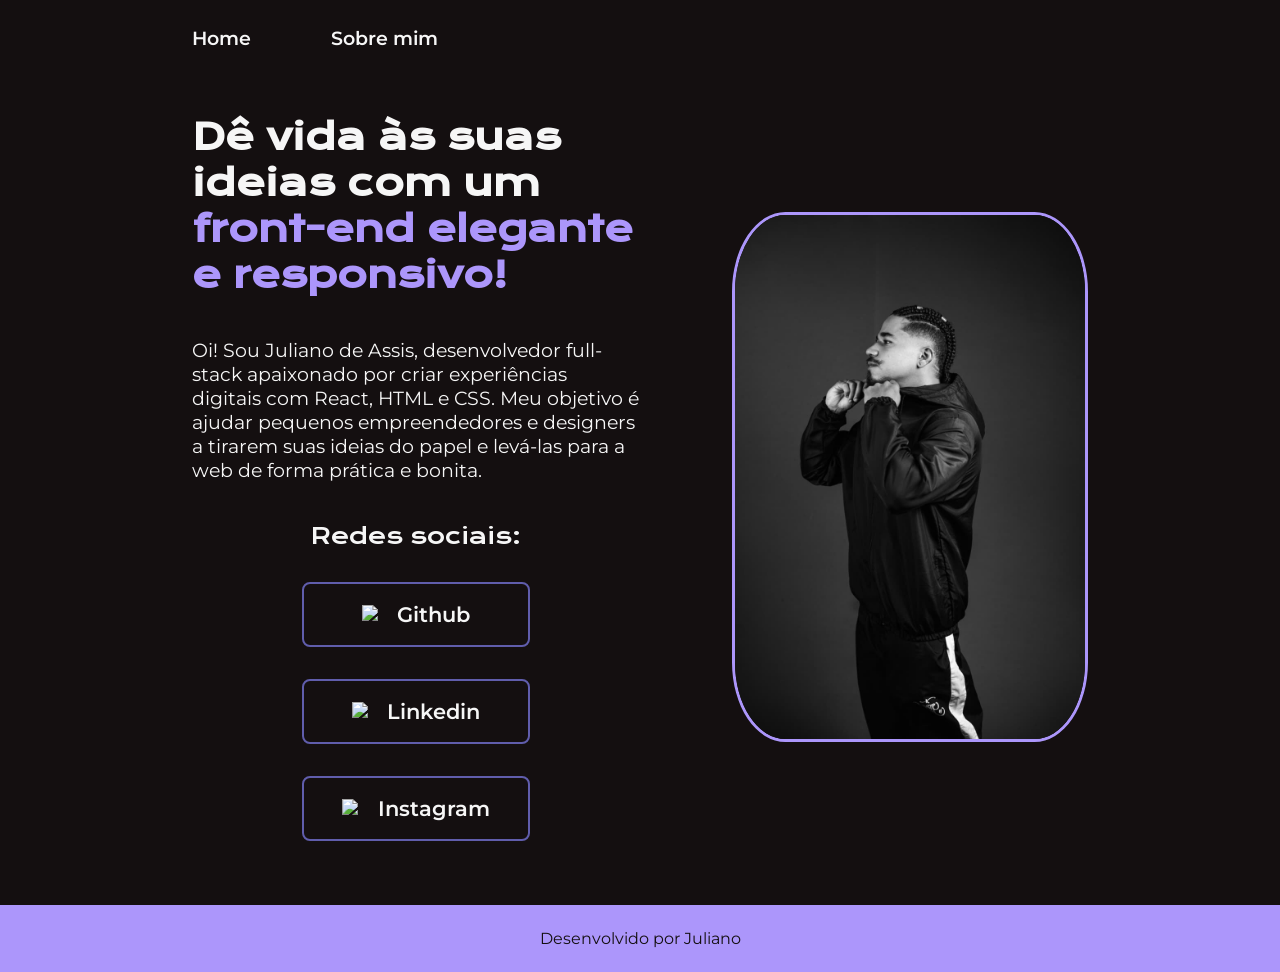
==== projetos/Projeto - Portfolio Inicial/index.html @ ff399012 "adiciona o projeto corretamente" ====
<!DOCTYPE html>
<html lang="pt-br">
<head>
    <meta charset="UTF-8">
    <meta name="viewport" content="width=device-width, initial-scale=1.0">
    <title>Portfolio</title>
    <link rel="stylesheet" href="./styles/style.css">

</head>
<body>
    <header class="cabecalho">
        <nav class="cabecalho__menu">
            <a class="cabecalho__menu__link" href="index.html">Home</a>
            <a class="cabecalho__menu__link" href="aboutme.html">Sobre mim</a>
        </nav>
    </header>
    <main class="apresentacao">
        <section class="apresentacao__conteudo">
            <h1 class="apresentacao__conteudo__titulo">
            Dê vida às suas ideias com um <strong class="titulo-destaque">front-end elegante e responsivo!</strong>
            </h1>
            <p class="apresentacao__paragrafo">
            Oi! Sou Juliano de Assis, desenvolvedor full-stack apaixonado por criar experiências digitais com React, HTML e CSS. 
            Meu objetivo é ajudar pequenos empreendedores e designers a tirarem suas ideias do papel e levá-las para a web de forma prática e bonita.
            </p> 
            <div class="apresentacao__links">
                <h2 class="apresentacao__subtitulo">Redes sociais:</h2>
                <a class= "apresentacao__links__navegacao" href="https://github.com/julianokami">
                    <img src="./assets/github.png" alt="Logo do github" class="icone">   
                    Github
                </a>
                 <a class= "apresentacao__links__navegacao" href="https://www.linkedin.com/in/julianoassis">
                    <img src="./assets/linkedin.png" alt="Logo linkedin" class="icone">
                    Linkedin
                 </a>
                <a class="apresentacao__links__navegacao" href="https://www.instagram.com/juliano.kami?igsh=NXVldnhzaWRxdm1o">
                    <img src="./assets/instagram.png" alt="Logo do instagram" class="icone">
                    Instagram
                </a>
                </div>
            </div>
        </section>
        <img class="apresentacao__imagem" src="./assets/foto-portfolio-rounded.jpeg" class="minhafoto" alt="Foto de Juliano de Assis">
    </main>
    <footer class="rodape">
        Desenvolvido por Juliano
    </footer>
</body>
</html>
---- projetos/Projeto - Portfolio Inicial/styles/style.css ----
@import url('https://fonts.googleapis.com/css2?family=Krona+One&family=Montserrat:ital,wght@0,100..900;1,100..900&display=swap');


:root {
    --cor-principal: #140F10;
    --cor-secundaria: #F6F6F6;
    --cor-terciaria:#AC96FB ;
    --cor-borda-links: #605DAC;
    --cor-hover: #272727;
    --fonte-principal: 'Krona one', sans-serif;
    --fonte-secundaria: 'Montserrat', sans-serif;

}


* {
    margin: 0;
    padding: 0;
}

body {
    box-sizing: border-box;
    /* height: 100vh; */
    background-color: var(--cor-principal);
    color: var(--cor-secundaria);

}

.cabecalho {
    padding:2% 0% 0% 15%;
    

}

.cabecalho__menu {
    display: flex;
    gap: 80px;
}


.cabecalho__menu__link {
    font-family: var(--fonte-secundaria);
    font-size: 1.2rem;
    font-weight: 600;
    color: #F6F6F6;
    text-decoration: none;

}


.apresentacao {
    margin: 5% 15%;
    display: flex;
    align-items: center;
    gap: 82px;
    justify-content: space-between;
    
}



.apresentacao__conteudo {
    width: 50%;
    display: flex;
    flex-direction: column;
    gap: 40px;
    
}

.apresentacao__conteudo__titulo {
    font-size: 2.25rem;
    font-family: var(--fonte-principal);
    

}

.titulo-destaque {
    color: var(--cor-terciaria);
}

.apresentacao__paragrafo {
    font-size: 1.2rem;
    font-family: var(--fonte-secundaria);
    
}

.apresentacao__links {
    display: flex;
    justify-content: space-between;
    flex-direction: column;
    align-items: center;
    gap: 32px;
     

}

.apresentacao__subtitulo {
    font-family: var(--fonte-principal);
    font-weight: 400;
    font-size: 1.4rem;
}

.apresentacao__links__navegacao {
    display: flex;
    justify-content: center;
    align-items: center;
    gap: 16px;
    border: 2px solid var(--cor-borda-links);
    width: 50%;
    text-align: center;
    border-radius: 8px;
    font-size: 1.3rem;
    padding: 18px 0;
    text-decoration: none;
    color: #F6F6F6;
    font-family: var(--fonte-secundaria);
    font-weight: 600;
}


.icone {
    width: 1.2rem;
    height: 1.2rem;
}

.apresentacao__links__navegacao:hover {
    background-color: var(--cor-hover);
}




.apresentacao__imagem {
    width: 45%;
    max-width: 350px;
    height: auto;
    border-radius: 15%;
    border: 3px solid var(--cor-terciaria);
}



.rodape {
    padding: 24px;
    text-align: center;
    color: var(--cor-principal);
    background-color: var(--cor-terciaria);
    font-family: var(--fonte-secundaria);
}

@media (max-width: 768px) {
    

    .cabecalho{
        padding: 10%;
    }

    .cabecalho__menu {
        justify-content: center;
    }

    .apresentacao {
        flex-direction: column-reverse;
        padding: 5%;
        gap:40px;
    }
    .apresentacao__conteudo {
        width: auto;
    }

    .apresentacao__links__navegacao {
        width: 100%;
        font-size: 1.1rem;
        padding: 16px 0;
    }

    .apresentacao__imagem {
        width: 70%;
    }

}
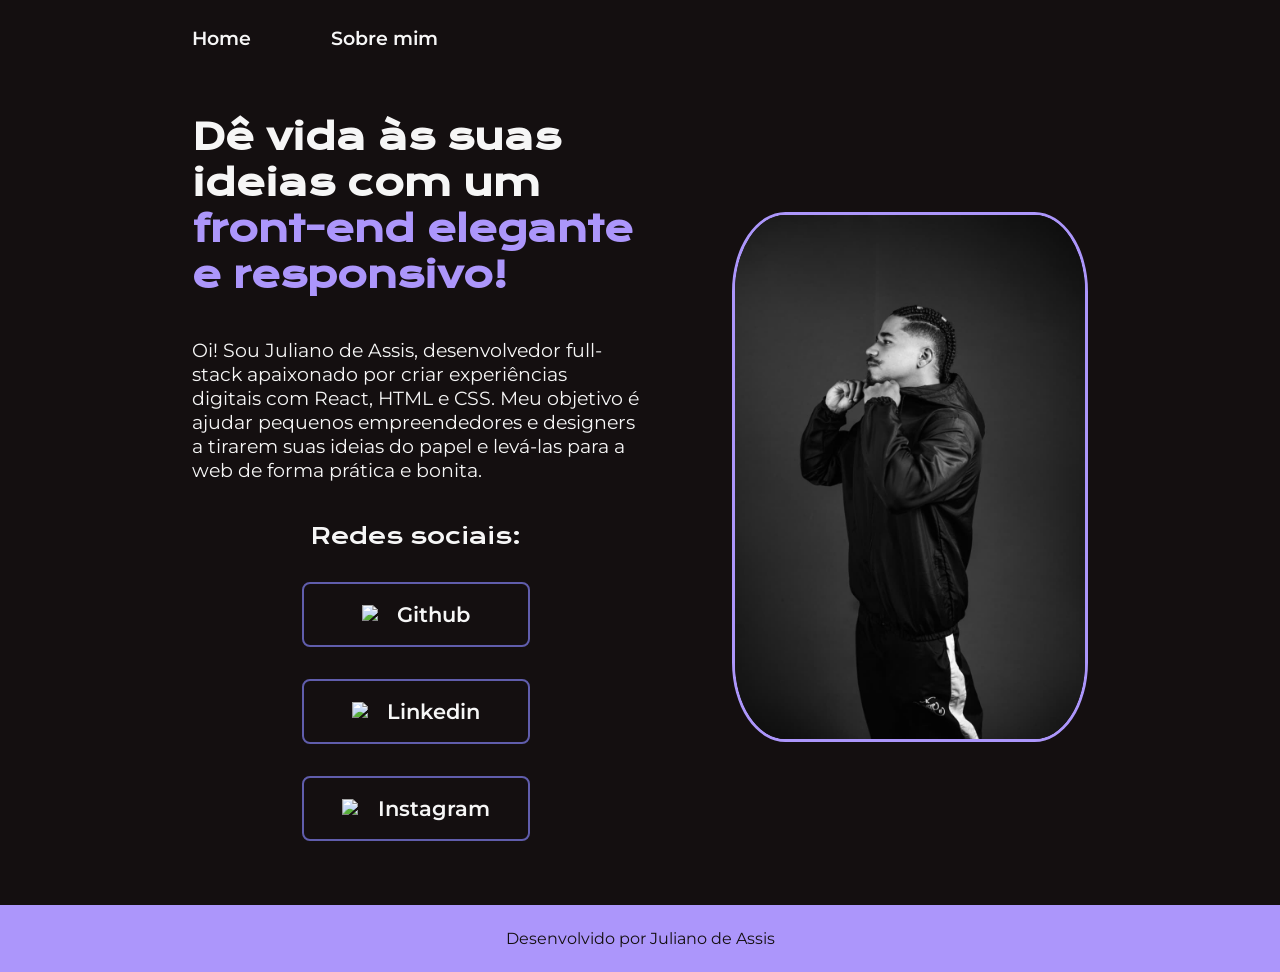
==== commit 8c6a020a: "Atualização leve nos projetos AluraPLUS/Portfolio" ====
--- a/projetos/Projeto - Portfolio Inicial/index.html
+++ b/projetos/Projeto - Portfolio Inicial/index.html
@@ -43,7 +43,7 @@
         <img class="apresentacao__imagem" src="./assets/foto-portfolio-rounded.jpeg" class="minhafoto" alt="Foto de Juliano de Assis">
     </main>
     <footer class="rodape">
-        Desenvolvido por Juliano
+        Desenvolvido por Juliano de Assis
     </footer>
 </body>
 </html>
